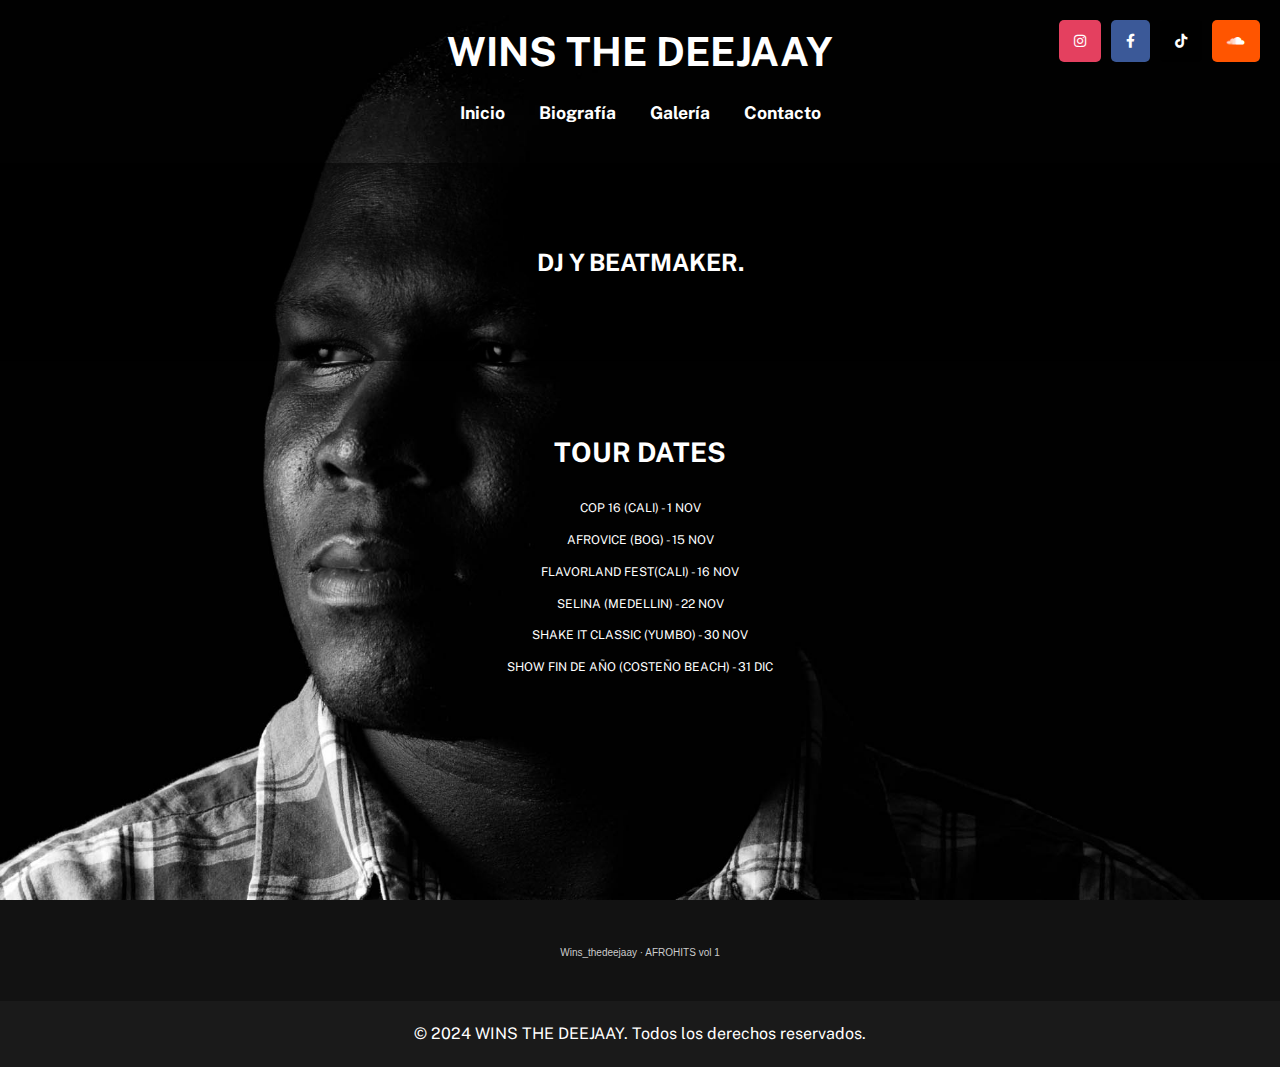
==== index.html @ ece88b49 "Update index.html" ====
<!DOCTYPE html>
<html lang="es">
<head>
    <meta charset="UTF-8">
    <meta name="viewport" content="width=device-width, initial-scale=1.0">
    <title>WINS THE DEEJAAY</title>
    <link rel="stylesheet" href="style.css">
    <!-- Font Awesome para usar iconos -->
    <link rel="stylesheet" href="https://cdnjs.cloudflare.com/ajax/libs/font-awesome/6.0.0-beta3/css/all.min.css">
    <link href="https://fonts.googleapis.com/css2?family=Public+Sans&display=swap" rel="stylesheet">
</head>
<body>
   <header>
    <h1>WINS THE DEEJAAY</h1>
    <nav>
        <ul>
            <li><a href="index.html">Inicio</a></li>
            <li><a href="biografia.html">Biografía</a></li>
            <li><a href="galeria.html">Galería</a></li>
            <li><a href="contacto.html">Contacto</a></li>
        </ul>
    </nav>
    
    <!-- Redes sociales: Botones en la parte superior derecha -->
    <div class="social-buttons">
        <a href="https://www.instagram.com" class="social-btn instagram">
            <i class="fab fa-instagram"></i>
        </a>
        <a href="https://www.facebook.com" class="social-btn facebook">
            <i class="fab fa-facebook-f"></i>
        </a>
        <a href="https://www.tiktok.com" class="social-btn tiktok">
            <i class="fab fa-tiktok"></i>
        </a>
        <a href="https://soundcloud.com" class="social-btn soundcloud">
            <i class="fab fa-soundcloud"></i>
        </a>
    </div>
</header>
    
    <main>
        <section class="hero">
            <h2>DJ Y BEATMAKER.</h2>
        </section>
        
        <section class="events">
            <h3>TOUR DATES</h3>
            <ul>
                <li>COP 16 (CALI) - 1 NOV</li>
                <li>AFROVICE (BOG) - 15 NOV</li>
                <li>FLAVORLAND FEST(CALI) - 16 NOV</li>
                <li>SELINA (MEDELLIN) - 22 NOV</li>
                <li>SHAKE IT CLASSIC (YUMBO) - 30 NOV</li>
                <li>SHOW FIN DE AÑO (COSTEÑO BEACH) - 31 DIC</li>
            </ul>
        </section>

        <section class="soundcloud-player">
            <iframe width="100%" height="166" scrolling="no" frameborder="no" allow="autoplay" src="https://w.soundcloud.com/player/?url=https%3A//api.soundcloud.com/tracks/1913953496&color=%23ff5c00&auto_play=false&hide_related=false&show_comments=true&show_user=true&show_reposts=false&show_teaser=true"></iframe>
            <div style="font-size: 10px; color: #cccccc;line-break: anywhere;word-break: normal;overflow: hidden;white-space: nowrap;text-overflow: ellipsis; font-family: Interstate,Lucida Grande,Lucida Sans Unicode,Lucida Sans,Garuda,Verdana,Tahoma,sans-serif;font-weight: 100;">
                <a href="https://soundcloud.com/wins_thedeejaay" title="Wins_thedeejaay" target="_blank" style="color: #cccccc; text-decoration: none;">Wins_thedeejaay</a> · 
                <a href="https://soundcloud.com/wins_thedeejaay/afrohits-vol-1" title="AFROHITS vol 1" target="_blank" style="color: #cccccc; text-decoration: none;">AFROHITS vol 1</a>
            </div>
        </section>
    </main>

    <footer>
        <p>&copy; 2024 WINS THE DEEJAAY. Todos los derechos reservados.</p>
    </footer>
    
    <script src="script.js"></script>
</body>
</html>
---- style.css ----
/* General body styles */
body {
    font-family: 'Public Sans', sans-serif; /* Usamos Public Sans como fuente sans-serif */
    margin: 0;
    padding: 0;
    background-color: #121212;
    color: #ffffff;
    background-image: url("winselectah.jpg");
    background-size: cover;
    background-position: center;
    background-attachment: fixed;
    line-height: 1.6;
}

/* Header styles */
header {
    background-color: linear-gradient(45deg, #FF8C00, #F4B8D7);
    padding: 20px;
    color: white;
    text-align: center;
    position: relative; /* Necesario para colocar los botones en la parte superior derecha */
}

header h1 {
    font-size: 2.5em;
    margin: 0;
}

nav ul {
    list-style: none;
    padding: 0;
    margin-top: 15px;
}

nav ul li {
    display: inline;
    margin: 0 15px;
}

nav a {
    color: #ffffff;
    text-decoration: none;
    font-size: 1.1em;
    font-weight: bold;
}

/* Redes sociales: Botones en la parte superior derecha */
.social-buttons {
    position: absolute;
    top: 20px; /* Ajusta la distancia desde la parte superior */
    right: 20px; /* Ajusta la distancia desde el borde derecho */
    display: flex;
    gap: 10px; /* Espacio entre los botones */
}

/* Estilo básico para los botones de redes sociales */
.social-btn {
    display: inline-block;
    padding: 10px 15px;
    color: white;
    text-decoration: none;
    border-radius: 5px;
    font-size: 14px;
    text-align: center;
    transition: background-color 0.3s ease;
}

/* Estilos específicos para cada red social */
.instagram {
    background-color: #E4405F;
}

.facebook {
    background-color: #3b5998;
}

.tiktok {
    background-color: #000000;
}

.soundcloud {
    background-color: #FF5500;
}

/* Efecto hover para los botones */
.social-btn:hover {
    opacity: 0.8;
}

/* Hero section styling */
.hero {
    padding: 60px 60px;
    text-align: center;
    background-color: rgba(0, 0, 0, 0.5);
}

/* Events section styling */
.events {
    padding: 40px 20px;
    font-family: 'Public Sans', sans-serif; /* Aplicamos la fuente aquí también */
    font-size: 13.5px; /* Reducimos el tamaño un 25% (de 18px a 13.5px) */
    line-height: 1.8;
    background-color: linear-gradient(45deg, #FF8C00, #F4B8D7);
    color: #ffffff;
    text-align: center;
}

.events h3 {
    font-size: 2em;
    margin-bottom: 20px;
}

.events ul {
    list-style: none;
    padding: 0;
}

.events ul li {
    font-size: 0.9em; /* Reducimos el tamaño un 25% (de 1.2em a 0.9em) */
    margin: 10px 0;
}

/* SoundCloud player section */
.soundcloud-player {
    padding: 20px;
    text-align: center;
    background-color: linear-gradient(45deg, #FF8C00, #F4B8D7);
    margin: 20px 0;
    border-radius: 8px;
}

.soundcloud-player iframe {
    border-radius: 8px;
    width: 100%;
    max-width: 800px;
    height: 166px;
}

/* Contact form styles */
#contacto {
    padding: 40px 20px;
    background-color: rgba(0, 0, 0, 0.7);
    color: #ffffff;
    text-align: center;
}

#contacto h2 {
    font-size: 2.5em;
    margin-bottom: 20px;
}

#contacto p {
    font-size: 1.2em;
    margin-bottom: 30px;
    color: #ccc;
}

/* Modificación del formulario de contacto */
form {
    background-color: #000000; /* Fondo negro */
    padding: 30px;
    border-radius: 8px;
    box-shadow: 0 2px 8px rgba(0, 0, 0, 0.3);
    width: 80%; /* Reducimos el ancho del formulario un 20% */
    margin: 0 auto;
    border: 1.7px solid #FFDD00; /* Reborde amarillo más delgado (15% más fino que 2px) */
}

form label {
    display: block;
    font-size: 1.1em;
    margin-bottom: 10px;
    color: #fff;
}

form input,
form textarea {
    width: 100%;
    padding: 12px;
    margin: 10px 0 20px 0;
    border: 1px solid #444;
    border-radius: 6px;
    background-color: #ffffff; /* Fondo blanco para el área de texto */
    color: #222; /* Color del texto en los campos de entrada */
    font-size: 1em;
}

form input[type="text"],
form input[type="email"],
form textarea {
    background-color: #ffffff;
}

/* Botón de enviar púrpura con efecto hover */
form button {
    background-color: #552582; /* Púrpura como los Lakers */
    color: white;
    padding: 12px 25px;
    font-size: 1.2em;
    border: none;
    border-radius: 6px;
    cursor: pointer;
    width: 100%;
    margin-top: 10px;
    transition: background-color 0.3s ease;
}

/* Efecto hover para el botón de enviar */
form button:hover {
    background-color: #3e1e6a; /* Púrpura más oscuro */
}

/* Footer styles */
footer {
    background-color: #1a1a1a;
    color: white;
    padding: 20px 0;
    text-align: center;
}

footer p {
    font-size: 1em;
    margin: 0;
}

/* Gallery section */
.galeria-grid {
    display: grid;
    grid-template-columns: repeat(auto-fill, minmax(250px, 1fr)); /* Responsive grid */
    gap: 15px; /* Espacio entre imágenes */
    padding: 20px;
}

.galeria-grid .foto img {
    width: auto; /* Deja que las imágenes se muestren en su tamaño original */
    height: auto;
    max-width: 100%; /* Limita el ancho al 100% del contenedor */
    border-radius: 10px;
    box-shadow: 0 4px 6px rgba(0, 0, 0, 0.1);
}

/* Mobile responsiveness */
@media (max-width: 768px) {
    header h1 {
        font-size: 2em;
    }

    nav ul {
        text-align: center;
        padding: 0;
    }

    nav ul li {
        display: block;
        margin: 10px 0;
    }

    .hero {
        padding: 30px 20px;
    }

    .events {
        padding: 30px 15px;
    }

    form {
        width: 80%; /* Ajustamos para que el formulario sea más pequeño en dispositivos móviles */
    }

    form button {
        width: 100%;
    }

    .galeria-grid {
        grid-template-columns: 1fr 1fr;
    }
}
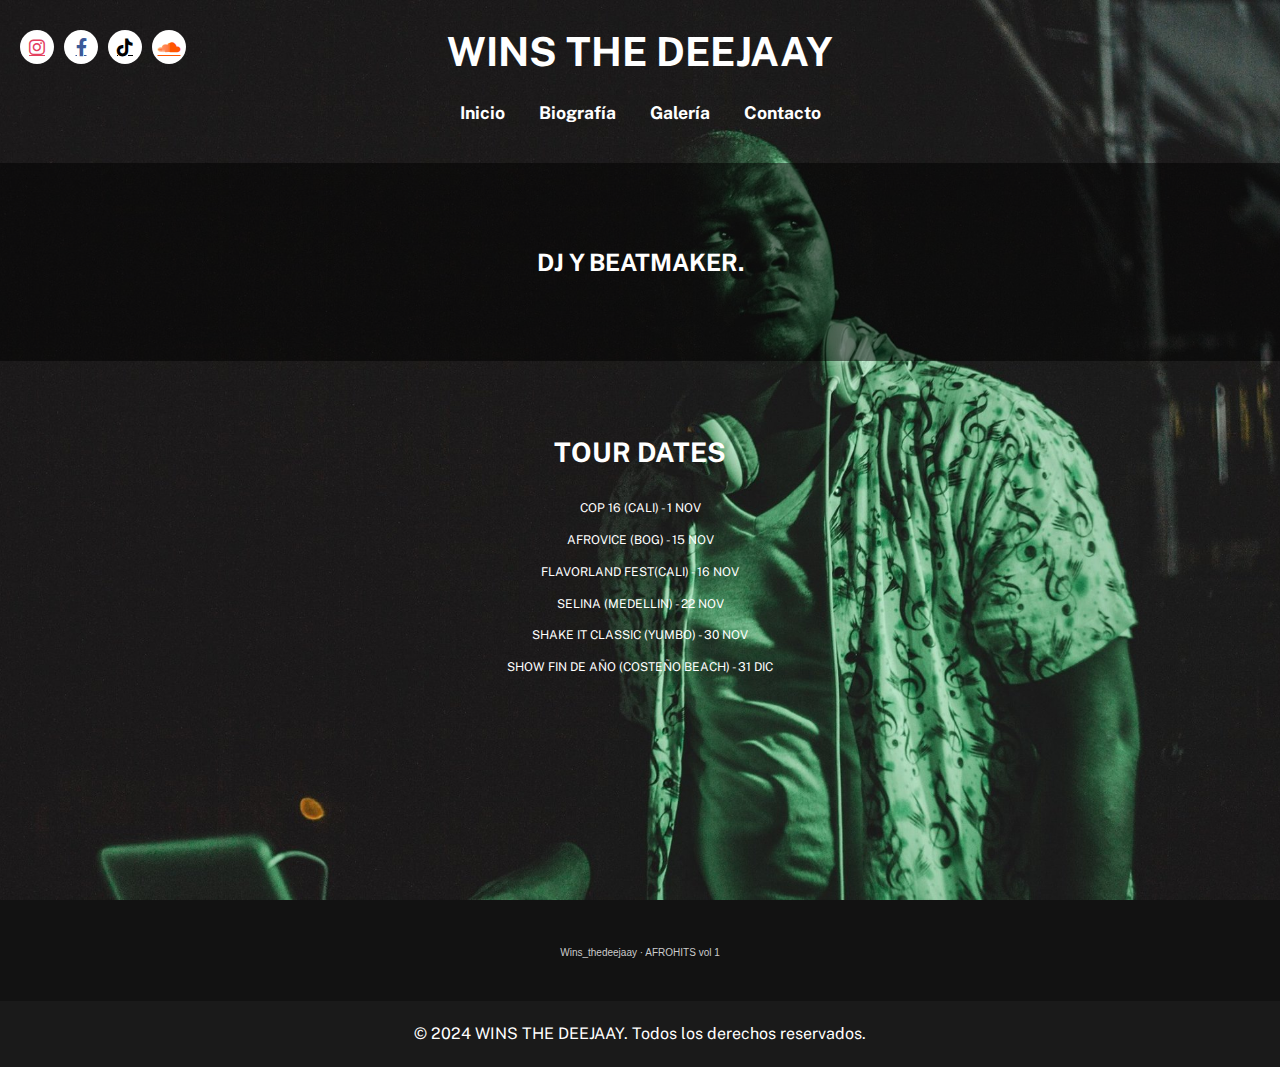
==== commit 153b6052: "Update index.html" ====
--- a/index.html
+++ b/index.html
@@ -23,16 +23,16 @@
     
     <!-- Redes sociales: Botones en la parte superior derecha -->
     <div class="social-buttons">
-        <a href="https://www.instagram.com" class="social-btn instagram">
+        <a href="https://www.instagram.com/wins_thedeejaay/" class="social-btn instagram">
             <i class="fab fa-instagram"></i>
         </a>
-        <a href="https://www.facebook.com" class="social-btn facebook">
+        <a href="https://www.facebook.com/Winsthedeejaay/" class="social-btn facebook">
             <i class="fab fa-facebook-f"></i>
         </a>
-        <a href="https://www.tiktok.com" class="social-btn tiktok">
+        <a href="https://www.tiktok.com/@winsthedeejaay?_t=8rEJoxF2B2G&_r=1" class="social-btn tiktok">
             <i class="fab fa-tiktok"></i>
         </a>
-        <a href="https://soundcloud.com" class="social-btn soundcloud">
+        <a href="https://soundcloud.com/wins_thedeejaay" class="social-btn soundcloud">
             <i class="fab fa-soundcloud"></i>
         </a>
     </div>
--- a/style.css
+++ b/style.css
@@ -1,11 +1,11 @@
 /* General body styles */
 body {
-    font-family: 'Public Sans', sans-serif; /* Usamos Public Sans como fuente sans-serif */
+    font-family: 'Public Sans', sans-serif;
     margin: 0;
     padding: 0;
     background-color: #121212;
     color: #ffffff;
-    background-image: url("winselectah.jpg");
+    background-image: url("sultana2016.jpg");
     background-size: cover;
     background-position: center;
     background-attachment: fixed;
@@ -18,7 +18,7 @@
     padding: 20px;
     color: white;
     text-align: center;
-    position: relative; /* Necesario para colocar los botones en la parte superior derecha */
+    position: relative; /* Necesario para colocar los botones en la parte superior */
 }
 
 header h1 {
@@ -44,47 +44,78 @@
     font-weight: bold;
 }
 
-/* Redes sociales: Botones en la parte superior derecha */
+/* Redes sociales: Botones en la parte superior izquierda */
 .social-buttons {
-    position: absolute;
-    top: 20px; /* Ajusta la distancia desde la parte superior */
-    right: 20px; /* Ajusta la distancia desde el borde derecho */
+    position: absolute; /* Hace que los botones estén sobre el header */
+    top: 30px; /* Distancia desde la parte superior */
+    left: 20px; /* Distancia desde el borde izquierdo */
     display: flex;
     gap: 10px; /* Espacio entre los botones */
+    z-index: 10; /* Asegura que los botones queden por encima de otros elementos */
 }
 
 /* Estilo básico para los botones de redes sociales */
 .social-btn {
-    display: inline-block;
-    padding: 10px 15px;
-    color: white;
-    text-decoration: none;
-    border-radius: 5px;
-    font-size: 14px;
-    text-align: center;
-    transition: background-color 0.3s ease;
-}
-
-/* Estilos específicos para cada red social */
+    display: inline-flex; /* Alinea los iconos de las redes sociales */
+    justify-content: center;
+    align-items: center;
+    width: 30px; /* Ajusta el tamaño de los iconos */
+    height: 30px;
+    border-radius: 50%; /* Hace que los iconos sean circulares */
+    background-color: #ffffff;
+    border: 2px solid transparent;
+    transition: background-color 0.3s ease, border 0.3s ease;
+}
+.social-btn a {
+  /* Existing styles */
+  ...
+  target: _blank; /* Open links in new tabs */
+}
+
+/* Iconos dentro de los botones */
+.social-btn i {
+    font-size: 18px;
+    color: inherit;
+}
+
+/* Colores de cada red social */
 .instagram {
-    background-color: #E4405F;
+    color: #E4405F;
 }
 
 .facebook {
-    background-color: #3b5998;
+    color: #3b5998;
 }
 
 .tiktok {
-    background-color: #000000;
+    color: #000000;
 }
 
 .soundcloud {
-    background-color: #FF5500;
+    color: #FF5500;
 }
 
 /* Efecto hover para los botones */
 .social-btn:hover {
     opacity: 0.8;
+    border: 2px solid #fff;
+}
+
+/* Efecto hover con cambio de color de borde */
+.social-btn:hover.instagram {
+    border-color: #C13584;
+}
+
+.social-btn:hover.facebook {
+    border-color: #3b5998;
+}
+
+.social-btn:hover.tiktok {
+    border-color: #39b54a;
+}
+
+.social-btn:hover.soundcloud {
+    border-color: #ff2a00;
 }
 
 /* Hero section styling */
@@ -97,7 +128,7 @@
 /* Events section styling */
 .events {
     padding: 40px 20px;
-    font-family: 'Public Sans', sans-serif; /* Aplicamos la fuente aquí también */
+    font-family: 'Public Sans', sans-serif;
     font-size: 13.5px; /* Reducimos el tamaño un 25% (de 18px a 13.5px) */
     line-height: 1.8;
     background-color: linear-gradient(45deg, #FF8C00, #F4B8D7);
@@ -161,7 +192,7 @@
     padding: 30px;
     border-radius: 8px;
     box-shadow: 0 2px 8px rgba(0, 0, 0, 0.3);
-    width: 80%; /* Reducimos el ancho del formulario un 20% */
+    width: 50%; /* Reducimos el ancho del formulario un 20% */
     margin: 0 auto;
     border: 1.7px solid #FFDD00; /* Reborde amarillo más delgado (15% más fino que 2px) */
 }
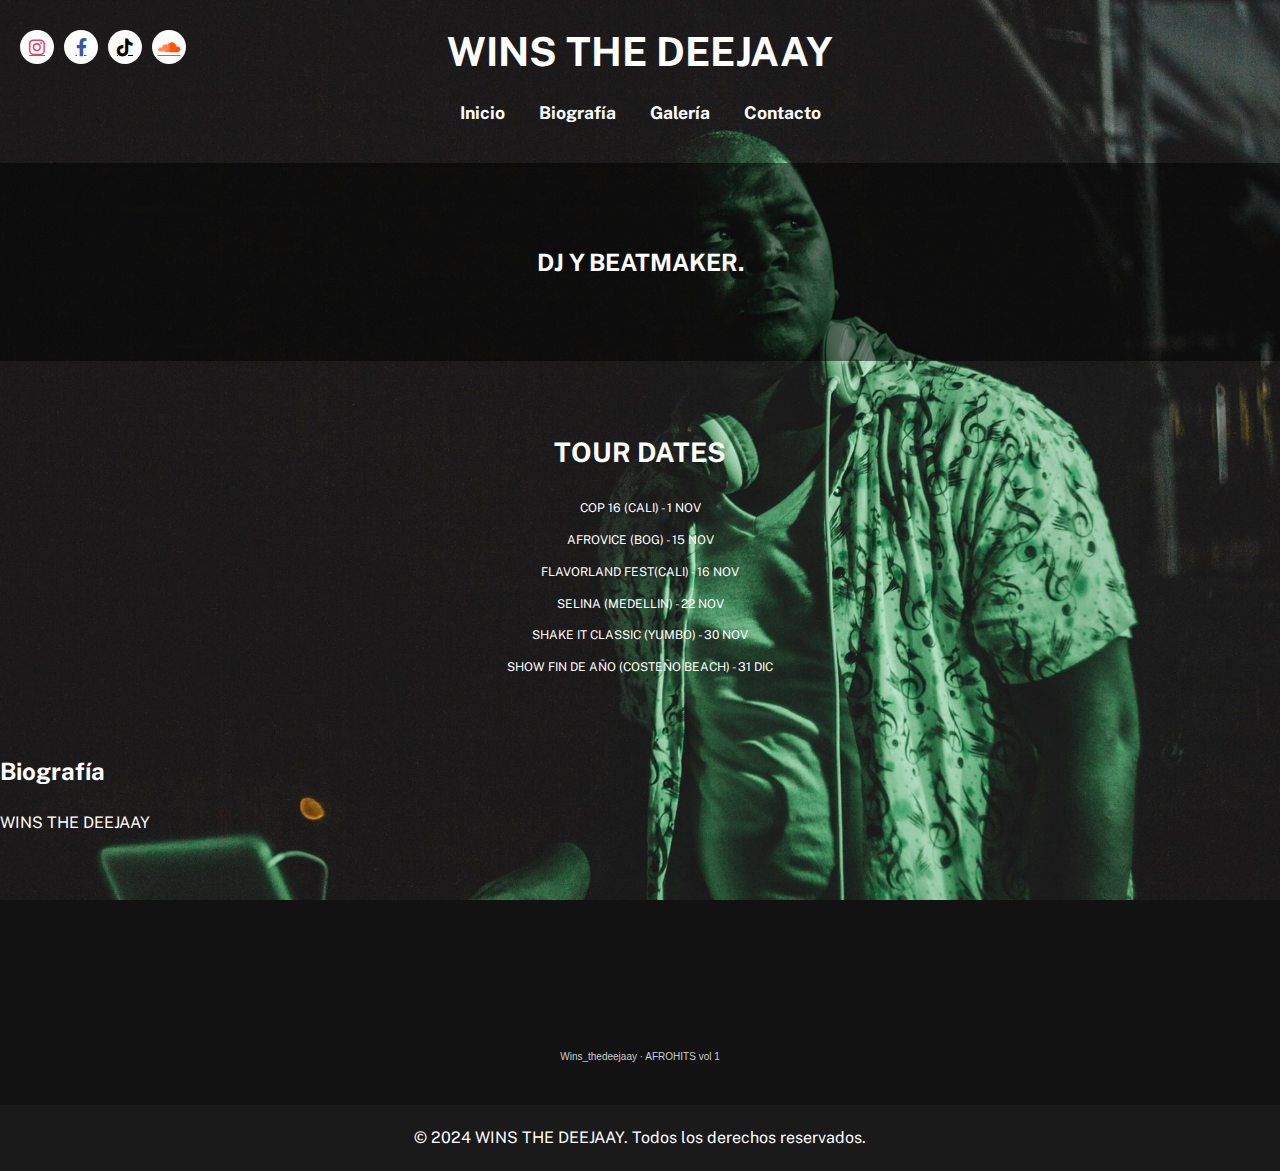
==== commit 662a8ecb: "Update index.html" ====
--- a/index.html
+++ b/index.html
@@ -23,16 +23,16 @@
     
     <!-- Redes sociales: Botones en la parte superior derecha -->
     <div class="social-buttons">
-        <a href="https://www.instagram.com/wins_thedeejaay/" class="social-btn instagram">
+        <a href="https://www.instagram.com/wins_thedeejaay/" class="social-btn instagram" target="_blank">
             <i class="fab fa-instagram"></i>
         </a>
-        <a href="https://www.facebook.com/Winsthedeejaay/" class="social-btn facebook">
+        <a href="https://www.facebook.com/Winsthedeejaay/" class="social-btn facebook" target="_blank">
             <i class="fab fa-facebook-f"></i>
         </a>
-        <a href="https://www.tiktok.com/@winsthedeejaay?_t=8rEJoxF2B2G&_r=1" class="social-btn tiktok">
+        <a href="https://www.tiktok.com/@winsthedeejaay?_t=8rEJoxF2B2G&_r=1" class="social-btn tiktok" target="_blank">
             <i class="fab fa-tiktok"></i>
         </a>
-        <a href="https://soundcloud.com/wins_thedeejaay" class="social-btn soundcloud">
+        <a href="https://soundcloud.com/wins_thedeejaay" class="social-btn soundcloud" target="_blank">
             <i class="fab fa-soundcloud"></i>
         </a>
     </div>
@@ -54,6 +54,10 @@
                 <li>SHOW FIN DE AÑO (COSTEÑO BEACH) - 31 DIC</li>
             </ul>
         </section>
+         <section class="biografia">
+            <h2>Biografía</h2>
+            <p>WINS THE DEEJAAY</p>
+        </section>
 
         <section class="soundcloud-player">
             <iframe width="100%" height="166" scrolling="no" frameborder="no" allow="autoplay" src="https://w.soundcloud.com/player/?url=https%3A//api.soundcloud.com/tracks/1913953496&color=%23ff5c00&auto_play=false&hide_related=false&show_comments=true&show_user=true&show_reposts=false&show_teaser=true"></iframe>
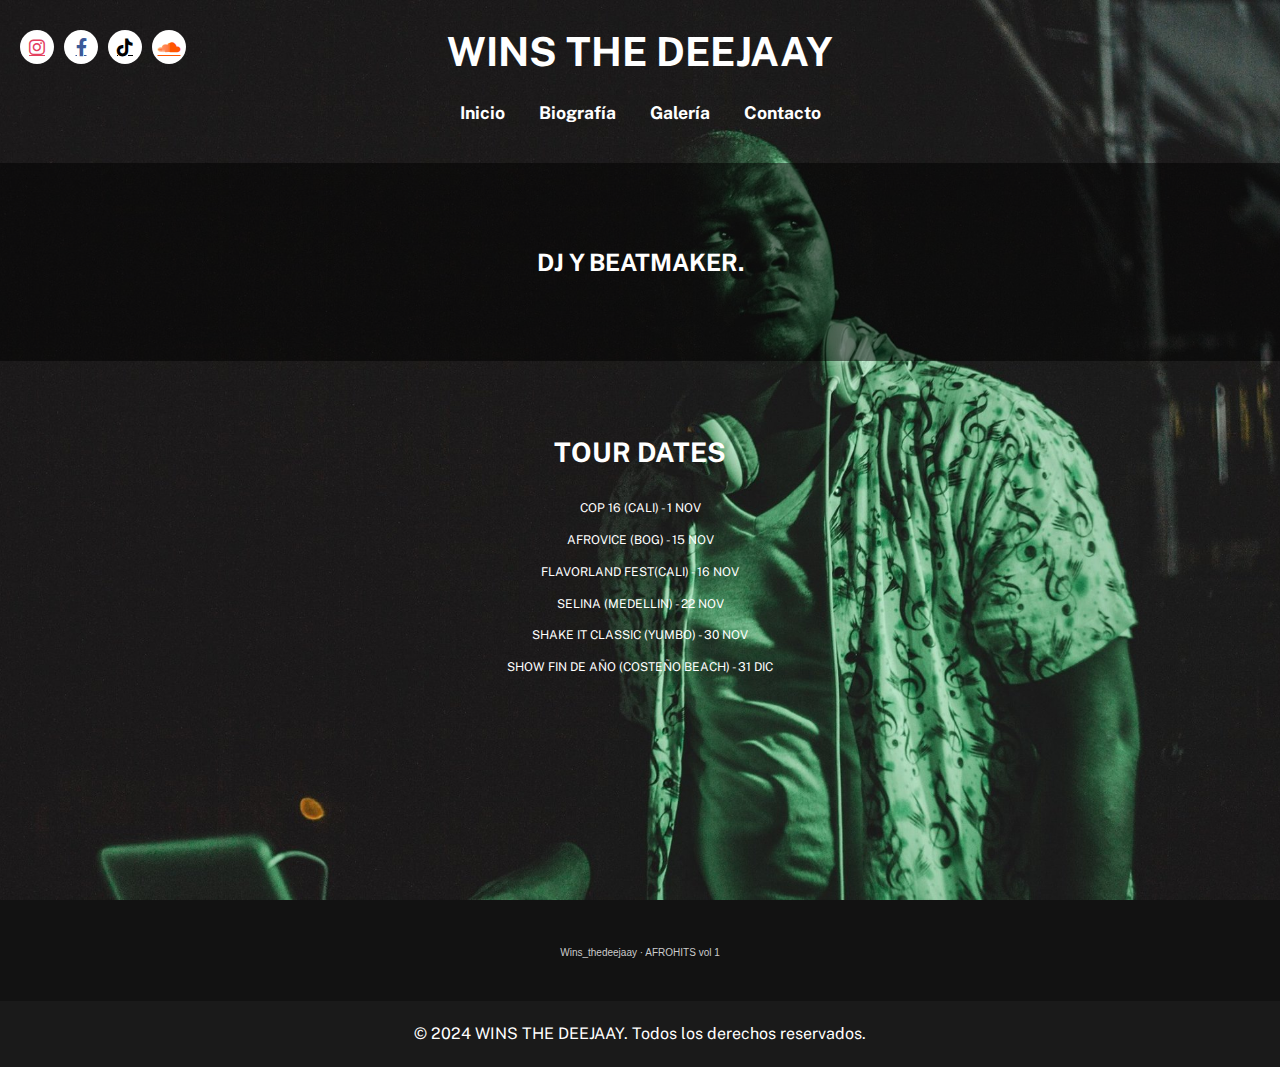
==== commit 34fd23cd: "Update index.html" ====
--- a/index.html
+++ b/index.html
@@ -54,11 +54,7 @@
                 <li>SHOW FIN DE AÑO (COSTEÑO BEACH) - 31 DIC</li>
             </ul>
         </section>
-         <section class="biografia">
-            <h2>Biografía</h2>
-            <p>WINS THE DEEJAAY</p>
-        </section>
-
+         
         <section class="soundcloud-player">
             <iframe width="100%" height="166" scrolling="no" frameborder="no" allow="autoplay" src="https://w.soundcloud.com/player/?url=https%3A//api.soundcloud.com/tracks/1913953496&color=%23ff5c00&auto_play=false&hide_related=false&show_comments=true&show_user=true&show_reposts=false&show_teaser=true"></iframe>
             <div style="font-size: 10px; color: #cccccc;line-break: anywhere;word-break: normal;overflow: hidden;white-space: nowrap;text-overflow: ellipsis; font-family: Interstate,Lucida Grande,Lucida Sans Unicode,Lucida Sans,Garuda,Verdana,Tahoma,sans-serif;font-weight: 100;">
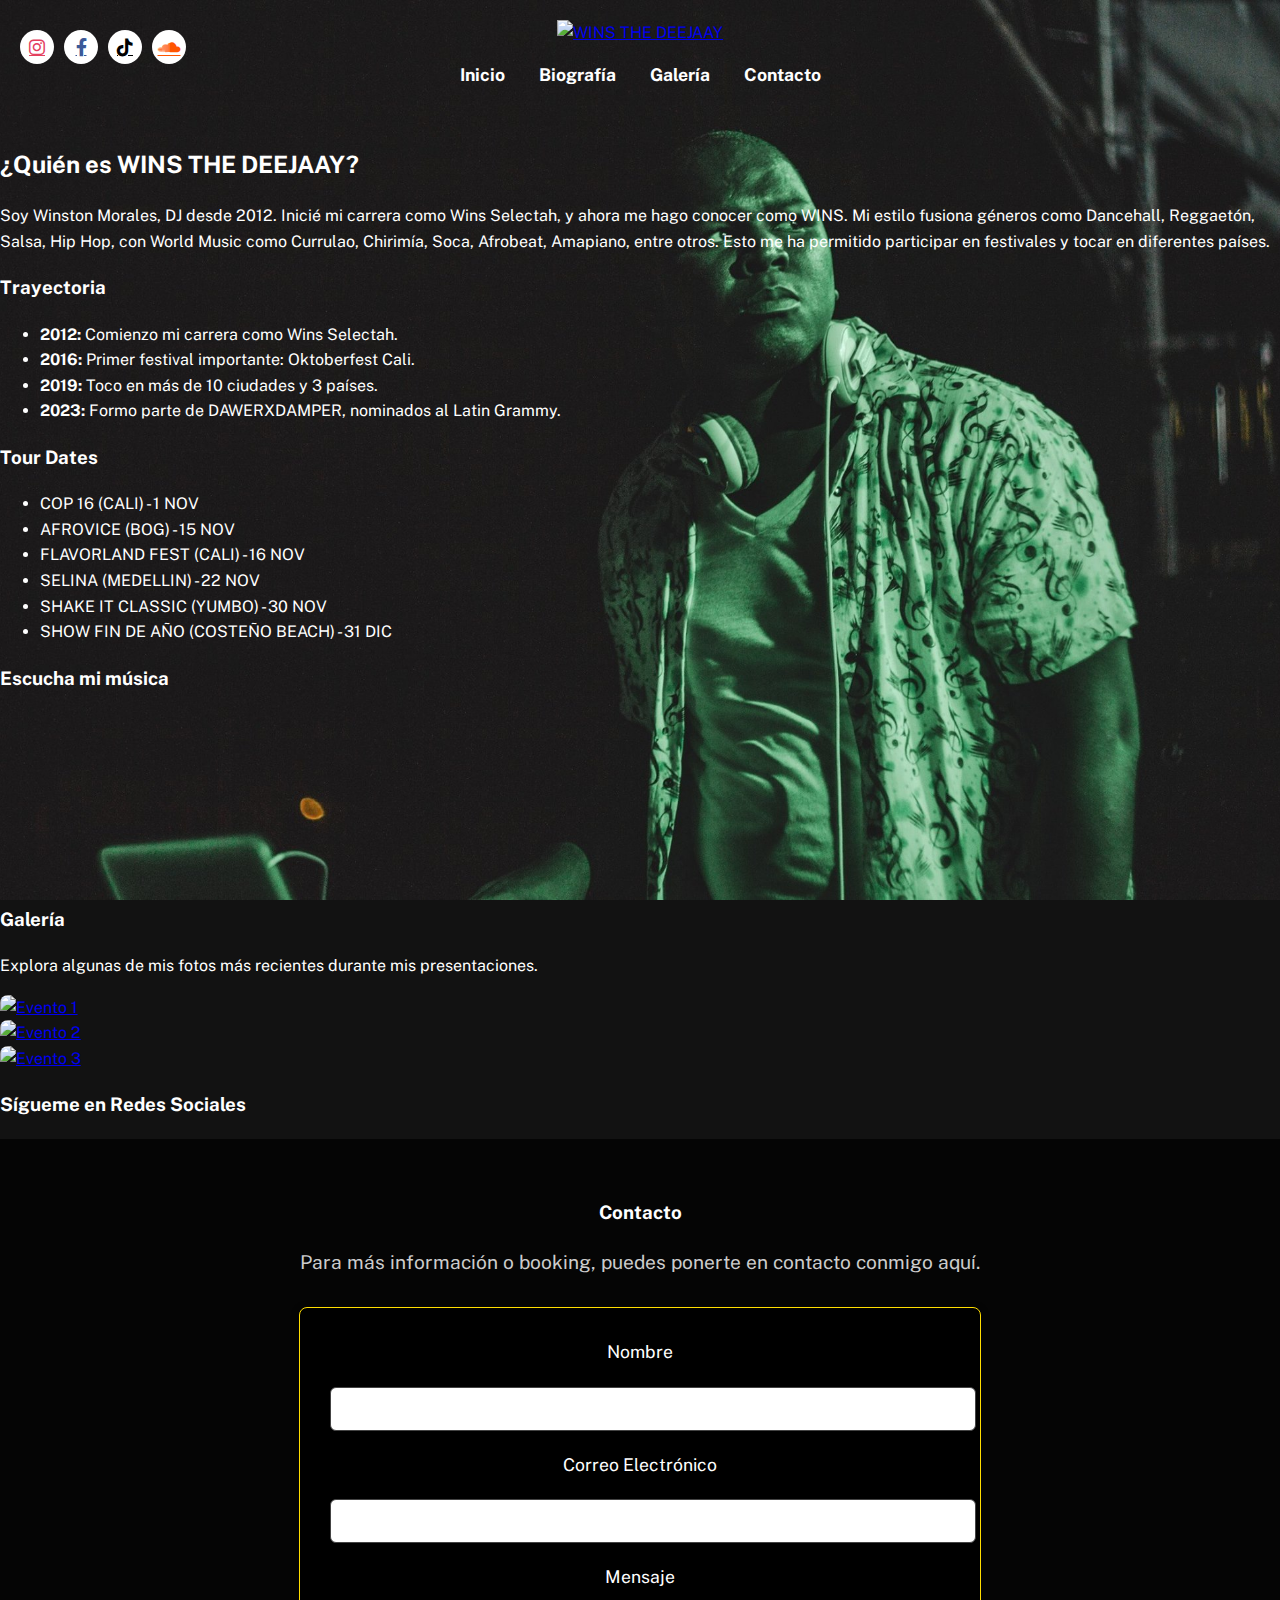
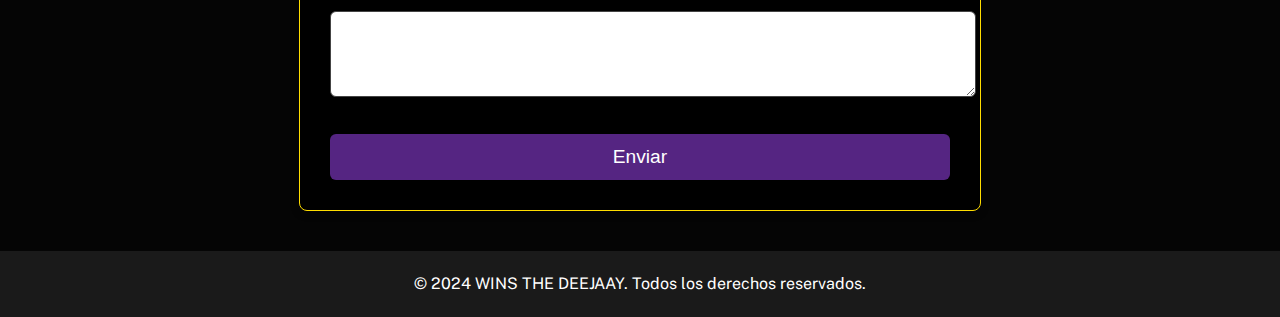
==== commit ae15bac9: "Update index.html" ====
--- a/index.html
+++ b/index.html
@@ -5,69 +5,130 @@
     <meta name="viewport" content="width=device-width, initial-scale=1.0">
     <title>WINS THE DEEJAAY</title>
     <link rel="stylesheet" href="style.css">
-    <!-- Font Awesome para usar iconos -->
+    <link href="https://fonts.googleapis.com/css2?family=Public+Sans&display=swap" rel="stylesheet">
+    <!-- Font Awesome para los iconos de redes sociales -->
     <link rel="stylesheet" href="https://cdnjs.cloudflare.com/ajax/libs/font-awesome/6.0.0-beta3/css/all.min.css">
-    <link href="https://fonts.googleapis.com/css2?family=Public+Sans&display=swap" rel="stylesheet">
 </head>
 <body>
    <header>
-    <h1>WINS THE DEEJAAY</h1>
-    <nav>
-        <ul>
-            <li><a href="index.html">Inicio</a></li>
-            <li><a href="biografia.html">Biografía</a></li>
-            <li><a href="galeria.html">Galería</a></li>
-            <li><a href="contacto.html">Contacto</a></li>
-        </ul>
-    </nav>
-    
-    <!-- Redes sociales: Botones en la parte superior derecha -->
-    <div class="social-buttons">
-        <a href="https://www.instagram.com/wins_thedeejaay/" class="social-btn instagram" target="_blank">
-            <i class="fab fa-instagram"></i>
-        </a>
-        <a href="https://www.facebook.com/Winsthedeejaay/" class="social-btn facebook" target="_blank">
-            <i class="fab fa-facebook-f"></i>
-        </a>
-        <a href="https://www.tiktok.com/@winsthedeejaay?_t=8rEJoxF2B2G&_r=1" class="social-btn tiktok" target="_blank">
-            <i class="fab fa-tiktok"></i>
-        </a>
-        <a href="https://soundcloud.com/wins_thedeejaay" class="social-btn soundcloud" target="_blank">
-            <i class="fab fa-soundcloud"></i>
-        </a>
-    </div>
-</header>
-    
-    <main>
-        <section class="hero">
-            <h2>DJ Y BEATMAKER.</h2>
-        </section>
-        
-        <section class="events">
-            <h3>TOUR DATES</h3>
-            <ul>
-                <li>COP 16 (CALI) - 1 NOV</li>
-                <li>AFROVICE (BOG) - 15 NOV</li>
-                <li>FLAVORLAND FEST(CALI) - 16 NOV</li>
-                <li>SELINA (MEDELLIN) - 22 NOV</li>
-                <li>SHAKE IT CLASSIC (YUMBO) - 30 NOV</li>
-                <li>SHOW FIN DE AÑO (COSTEÑO BEACH) - 31 DIC</li>
-            </ul>
-        </section>
-         
-        <section class="soundcloud-player">
-            <iframe width="100%" height="166" scrolling="no" frameborder="no" allow="autoplay" src="https://w.soundcloud.com/player/?url=https%3A//api.soundcloud.com/tracks/1913953496&color=%23ff5c00&auto_play=false&hide_related=false&show_comments=true&show_user=true&show_reposts=false&show_teaser=true"></iframe>
-            <div style="font-size: 10px; color: #cccccc;line-break: anywhere;word-break: normal;overflow: hidden;white-space: nowrap;text-overflow: ellipsis; font-family: Interstate,Lucida Grande,Lucida Sans Unicode,Lucida Sans,Garuda,Verdana,Tahoma,sans-serif;font-weight: 100;">
-                <a href="https://soundcloud.com/wins_thedeejaay" title="Wins_thedeejaay" target="_blank" style="color: #cccccc; text-decoration: none;">Wins_thedeejaay</a> · 
-                <a href="https://soundcloud.com/wins_thedeejaay/afrohits-vol-1" title="AFROHITS vol 1" target="_blank" style="color: #cccccc; text-decoration: none;">AFROHITS vol 1</a>
-            </div>
-        </section>
-    </main>
+      <!-- Logo de inicio (redirige a la página principal) -->
+      <a href="index.html" class="logo-link">
+          <img src="logo.png" alt="WINS THE DEEJAAY" class="logo">
+      </a>
+      
+      <!-- Menú de navegación -->
+      <nav>
+          <ul>
+              <li><a href="index.html">Inicio</a></li>
+              <li><a href="biografia.html">Biografía</a></li>
+              <li><a href="galeria.html">Galería</a></li>
+              <li><a href="contacto.html">Contacto</a></li>
+          </ul>
+      </nav>
+   </header>
+   
+   <main>
+      <!-- Sección 1: About Wins + Bio -->
+      <section id="about">
+          <h2>¿Quién es WINS THE DEEJAAY?</h2>
+          <p>Soy Winston Morales, DJ desde 2012. Inicié mi carrera como Wins Selectah, y ahora me hago conocer como WINS. Mi estilo fusiona géneros como Dancehall, Reggaetón, Salsa, Hip Hop, con World Music como Currulao, Chirimía, Soca, Afrobeat, Amapiano, entre otros. Esto me ha permitido participar en festivales y tocar en diferentes países.</p>
+      </section>
 
-    <footer>
-        <p>&copy; 2024 WINS THE DEEJAAY. Todos los derechos reservados.</p>
-    </footer>
-    
-    <script src="script.js"></script>
+      <!-- Sección 2: Trayectoria TimeLine -->
+      <section id="trayectoria">
+          <h3>Trayectoria</h3>
+          <ul>
+              <li><strong>2012:</strong> Comienzo mi carrera como Wins Selectah.</li>
+              <li><strong>2016:</strong> Primer festival importante: Oktoberfest Cali.</li>
+              <li><strong>2019:</strong> Toco en más de 10 ciudades y 3 países.</li>
+              <li><strong>2023:</strong> Formo parte de DAWERXDAMPER, nominados al Latin Grammy.</li>
+          </ul>
+      </section>
+
+      <!-- Sección 3: Tour Dates -->
+      <section id="tour">
+          <h3>Tour Dates</h3>
+          <ul>
+              <li>COP 16 (CALI) - 1 NOV</li>
+              <li>AFROVICE (BOG) - 15 NOV</li>
+              <li>FLAVORLAND FEST (CALI) - 16 NOV</li>
+              <li>SELINA (MEDELLIN) - 22 NOV</li>
+              <li>SHAKE IT CLASSIC (YUMBO) - 30 NOV</li>
+              <li>SHOW FIN DE AÑO (COSTEÑO BEACH) - 31 DIC</li>
+          </ul>
+      </section>
+
+      <!-- Sección 4: SoundCloud -->
+      <section id="soundcloud">
+          <h3>Escucha mi música</h3>
+          <iframe width="100%" height="166" scrolling="no" frameborder="no" allow="autoplay" src="https://w.soundcloud.com/player/?url=https%3A//api.soundcloud.com/tracks/1913953496&color=%23ff5c00&auto_play=false&hide_related=false&show_comments=true&show_user=true&show_reposts=false&show_teaser=true"></iframe>
+      </section>
+
+      <!-- Sección 5: Galería -->
+      <section id="galeria">
+          <h3>Galería</h3>
+          <p>Explora algunas de mis fotos más recientes durante mis presentaciones.</p>
+          <div class="galeria-grid">
+              <div class="foto">
+                  <a href="images/foto1.jpg" target="_blank">
+                      <img src="images/foto1.jpg" alt="Evento 1">
+                  </a>
+              </div>
+              <div class="foto">
+                  <a href="images/foto2.jpg" target="_blank">
+                      <img src="images/foto2.jpg" alt="Evento 2">
+                  </a>
+              </div>
+              <div class="foto">
+                  <a href="images/foto3.jpg" target="_blank">
+                      <img src="images/foto3.jpg" alt="Evento 3">
+                  </a>
+              </div>
+          </div>
+      </section>
+
+      <!-- Sección 6: Redes Sociales -->
+      <section id="social-media">
+          <h3>Sígueme en Redes Sociales</h3>
+          <div class="social-buttons">
+              <a href="https://www.instagram.com/wins_thedeejaay/" class="social-btn instagram" target="_blank">
+                  <i class="fab fa-instagram"></i>
+              </a>
+              <a href="https://www.facebook.com/Winsthedeejaay/" class="social-btn facebook" target="_blank">
+                  <i class="fab fa-facebook-f"></i>
+              </a>
+              <a href="https://www.tiktok.com/@winsthedeejaay" class="social-btn tiktok" target="_blank">
+                  <i class="fab fa-tiktok"></i>
+              </a>
+              <a href="https://soundcloud.com/wins_thedeejaay" class="social-btn soundcloud" target="_blank">
+                  <i class="fab fa-soundcloud"></i>
+              </a>
+          </div>
+      </section>
+
+      <!-- Sección 7: Contacto -->
+      <section id="contacto">
+          <h3>Contacto</h3>
+          <p>Para más información o booking, puedes ponerte en contacto conmigo aquí.</p>
+          <form action="submit_form.php" method="post">
+              <label for="name">Nombre</label>
+              <input type="text" id="name" name="name" required>
+              
+              <label for="email">Correo Electrónico</label>
+              <input type="email" id="email" name="email" required>
+              
+              <label for="message">Mensaje</label>
+              <textarea id="message" name="message" rows="4" required></textarea>
+              
+              <button type="submit">Enviar</button>
+          </form>
+      </section>
+   </main>
+
+   <footer>
+      <p>&copy; 2024 WINS THE DEEJAAY. Todos los derechos reservados.</p>
+   </footer>
+
+   <script src="script.js"></script>
 </body>
 </html>
--- a/style.css
+++ b/style.css
@@ -67,9 +67,7 @@
     transition: background-color 0.3s ease, border 0.3s ease;
 }
 .social-btn a {
-  /* Existing styles */
-  ...
-  target: _blank; /* Open links in new tabs */
+    target: _blank; /* Abrir enlaces en nuevas pestañas */
 }
 
 /* Iconos dentro de los botones */
@@ -254,20 +252,78 @@
     margin: 0;
 }
 
-/* Gallery section */
+.galeria-grid {
+   /* Estilos generales para la galería */
+body {
+    font-family: 'Lora', serif;
+}
+
+header {
+    background: #333;
+    color: #fff;
+    padding: 10px 0;
+    text-align: center;
+}
+
+nav ul {
+    list-style-type: none;
+    padding: 0;
+}
+
+nav ul li {
+    display: inline;
+    margin: 0 15px;
+}
+
+nav ul li a {
+    color: #fff;
+    text-decoration: none;
+}
+
+main {
+    padding: 20px;
+    text-align: center;
+}
+
 .galeria-grid {
     display: grid;
-    grid-template-columns: repeat(auto-fill, minmax(250px, 1fr)); /* Responsive grid */
-    gap: 15px; /* Espacio entre imágenes */
-    padding: 20px;
-}
-
-.galeria-grid .foto img {
-    width: auto; /* Deja que las imágenes se muestren en su tamaño original */
+    grid-template-columns: repeat(3, 1fr);
+    gap: 20px;
+    margin-top: 20px;
+}
+
+.foto img {
+    width: 100%;
     height: auto;
-    max-width: 100%; /* Limita el ancho al 100% del contenedor */
-    border-radius: 10px;
-    box-shadow: 0 4px 6px rgba(0, 0, 0, 0.1);
+    cursor: pointer;
+    border-radius: 8px;
+    transition: transform 0.3s ease-in-out;
+}
+
+.foto img:hover {
+    transform: scale(1.05);
+}
+/* Estilo del popup */
+.popup {
+    display: none;
+    position: fixed;
+    top: 0;
+    left: 0;
+    width: 100%;
+    height: 100%;
+    background-color: rgba(0, 0, 0, 0.8);
+    justify-content: center;
+    align-items: center;
+}
+
+.popup img {
+    max-width: 90%;
+    max-height: 90%;
+    border-radius: 8px;
+}
+
+.popup:target {
+    display: flex;
 }
 
 /* Mobile responsiveness */
@@ -305,4 +361,46 @@
     .galeria-grid {
         grid-template-columns: 1fr 1fr;
     }
-}
+
+    /* Ajuste de los botones de redes sociales para dispositivos móviles */
+    .social-buttons {
+        position: relative;
+        top: 0px; /* Distancia desde la parte superior */
+        left: 80%; /* Centra los botones */
+        transform: translateX(-50%); /* Centra los botones horizontalmente */
+        z-index: 100; /* Los coloca por encima de otros elementos */
+    }
+
+    .social-btn {
+        width: 30px; /* Tamaño de los botones en móviles */
+        height: 40px;
+        font-size: 20px; /* Tamaño de los iconos */
+    }
+}
+/* Estilos para la sección de biografía */
+.biografia {
+    max-width: 800px; /* Limita el ancho de la biografía */
+    margin: 0 auto; /* Centra la sección */
+    padding: 30px; /* Espacio dentro de la sección */
+    background-color: rgba(0, 0, 0, 0.7); /* Fondo oscuro y semitransparente */
+    border-radius: 10px; /* Bordes redondeados */
+    box-shadow: 0 4px 8px rgba(0, 0, 0, 0.2); /* Sombra suave */
+    color: #f4f4f4; /* Color de texto claro */
+    text-align: center; /* Centra el texto */
+    line-height: 1.8; /* Mejor espaciado entre líneas */
+    font-size: 1.1em; /* Un poco más grande para mejor lectura */
+}
+
+.biografia h2 {
+    font-size: 2em; /* Título más grande */
+    margin-bottom: 20px;
+    font-weight: bold;
+    color: #ffffff; /* Color destacado para el título */
+}
+
+.biografia p {
+    font-size: 1.2em; /* Tamaño de fuente más grande para mayor legibilidad */
+    margin-bottom: 20px; /* Espacio debajo del párrafo */
+    text-align: justify; /* Justifica el texto para mayor coherencia visual */
+    color: #cccccc; /* Color de texto más suave */
+}
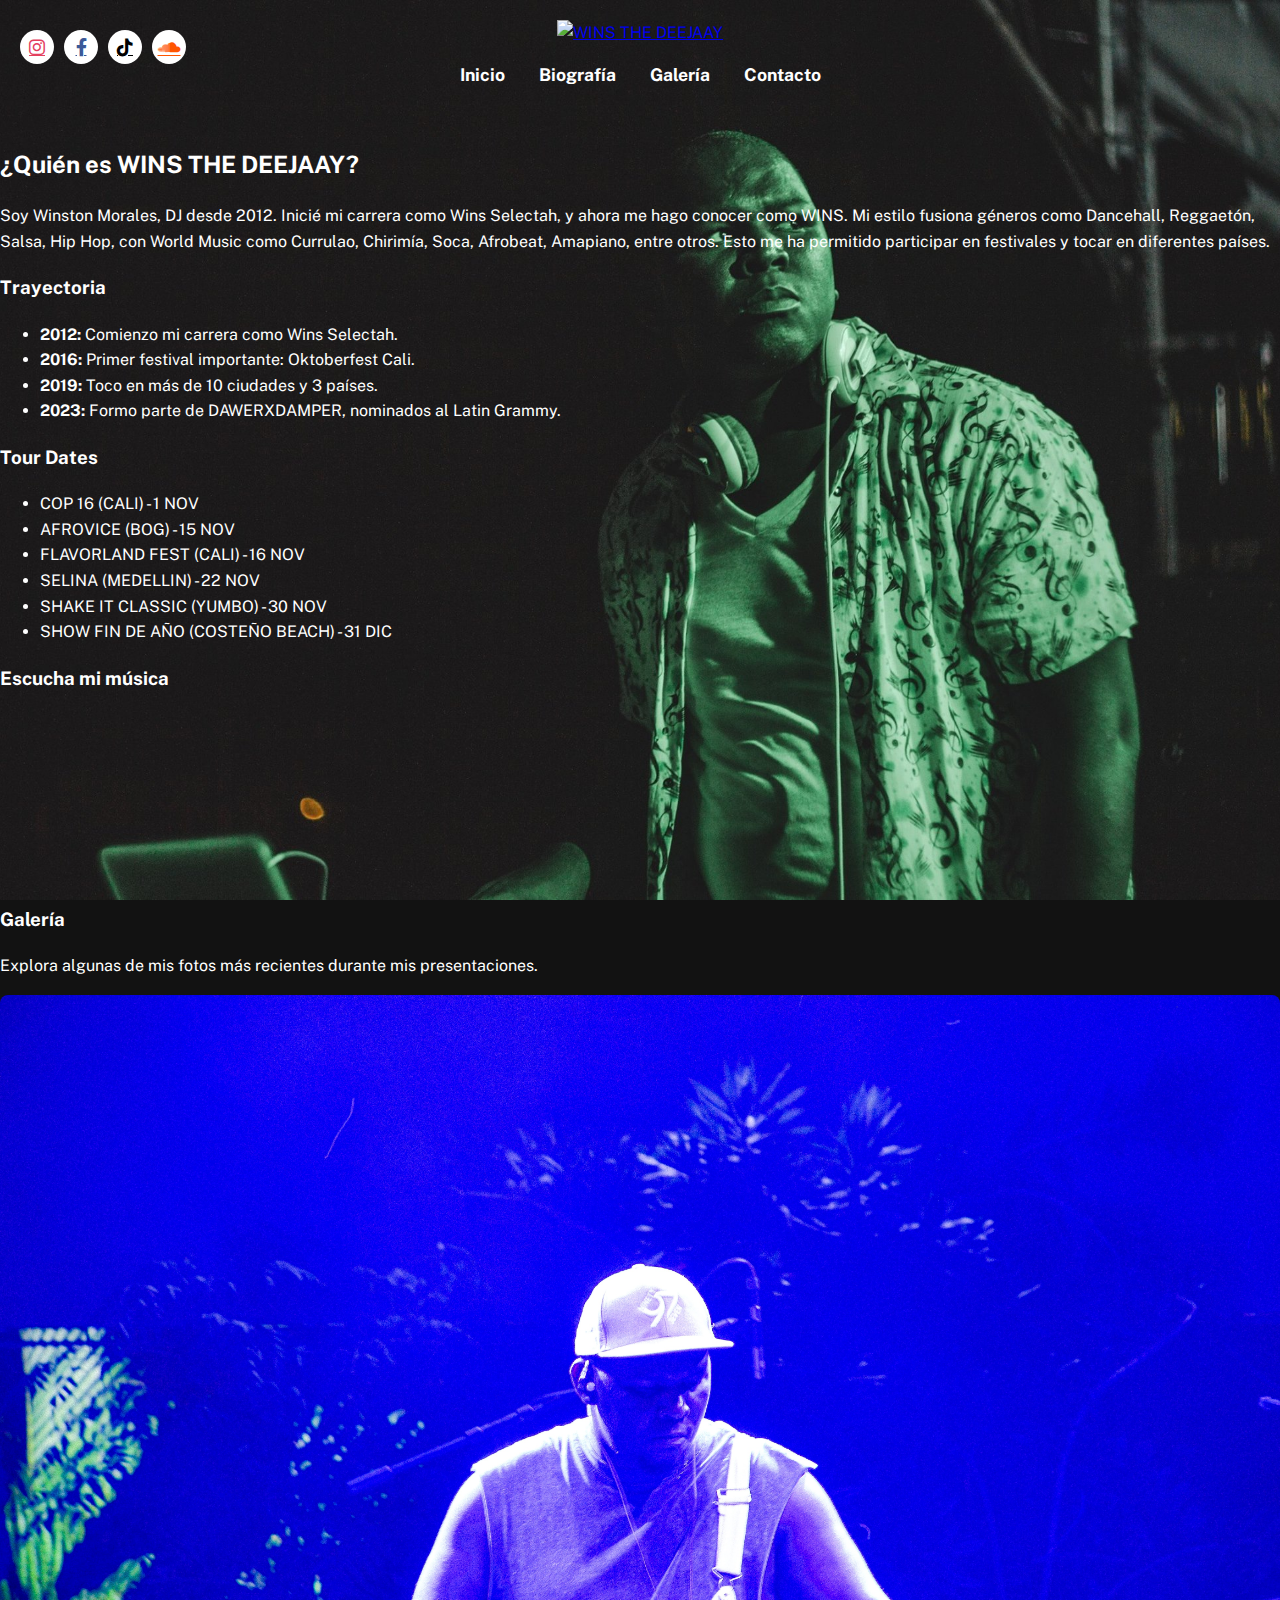
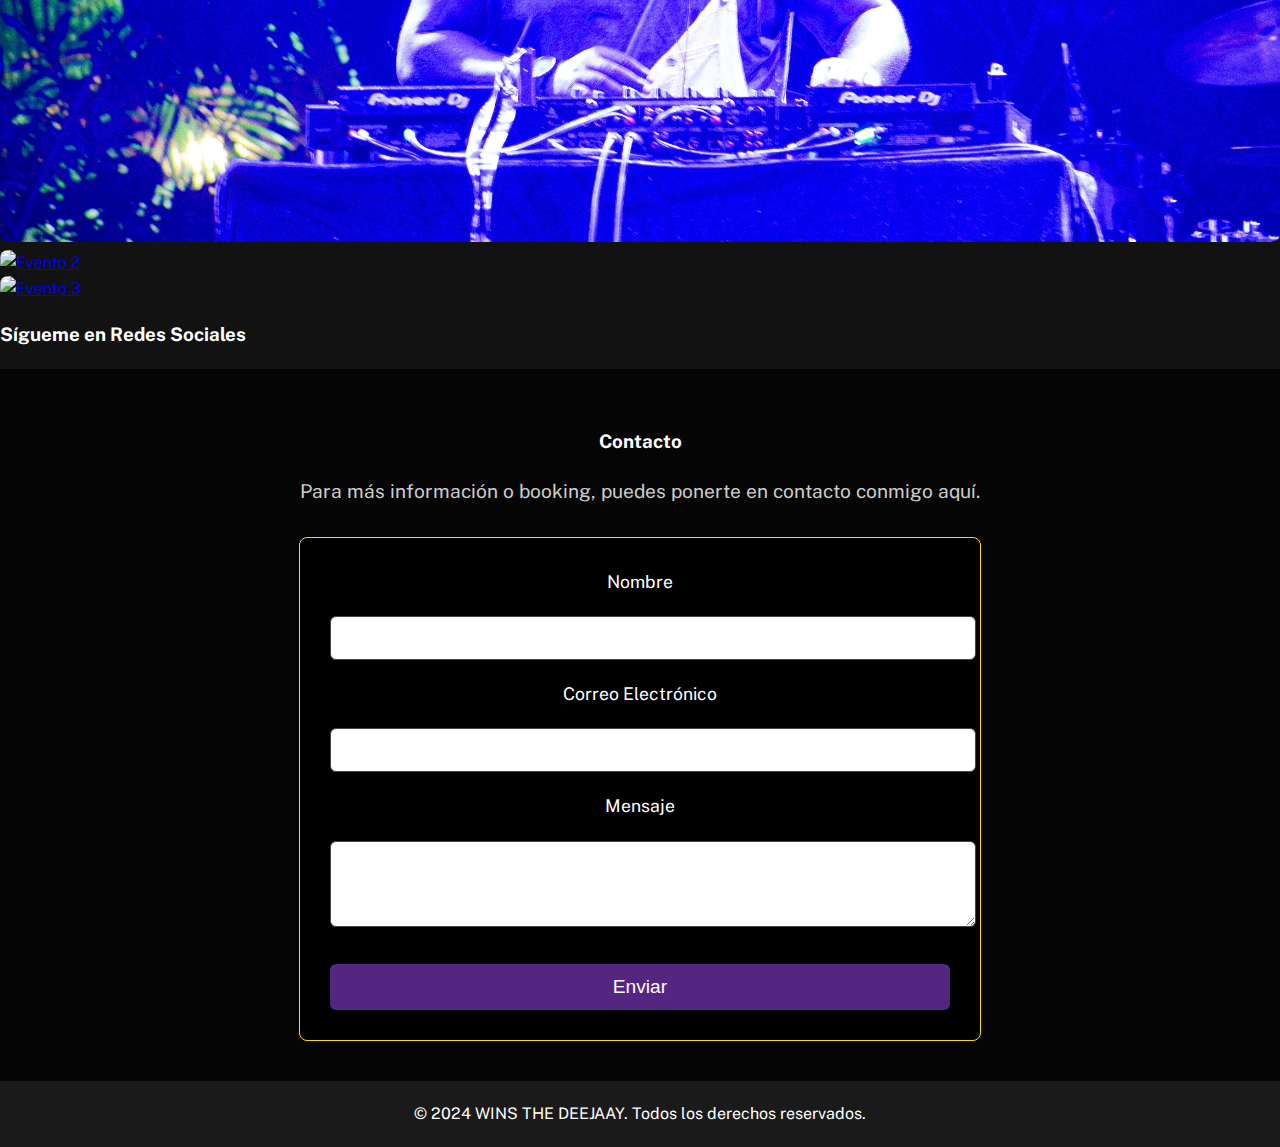
==== commit 7f3bcafd: "Update index.html" ====
--- a/index.html
+++ b/index.html
@@ -70,8 +70,8 @@
           <p>Explora algunas de mis fotos más recientes durante mis presentaciones.</p>
           <div class="galeria-grid">
               <div class="foto">
-                  <a href="images/foto1.jpg" target="_blank">
-                      <img src="images/foto1.jpg" alt="Evento 1">
+                  <a href="FOTO COP1.jpg" target="_blank">
+                      <img src="FOTO COP1.jpg" alt="Evento 1">
                   </a>
               </div>
               <div class="foto">
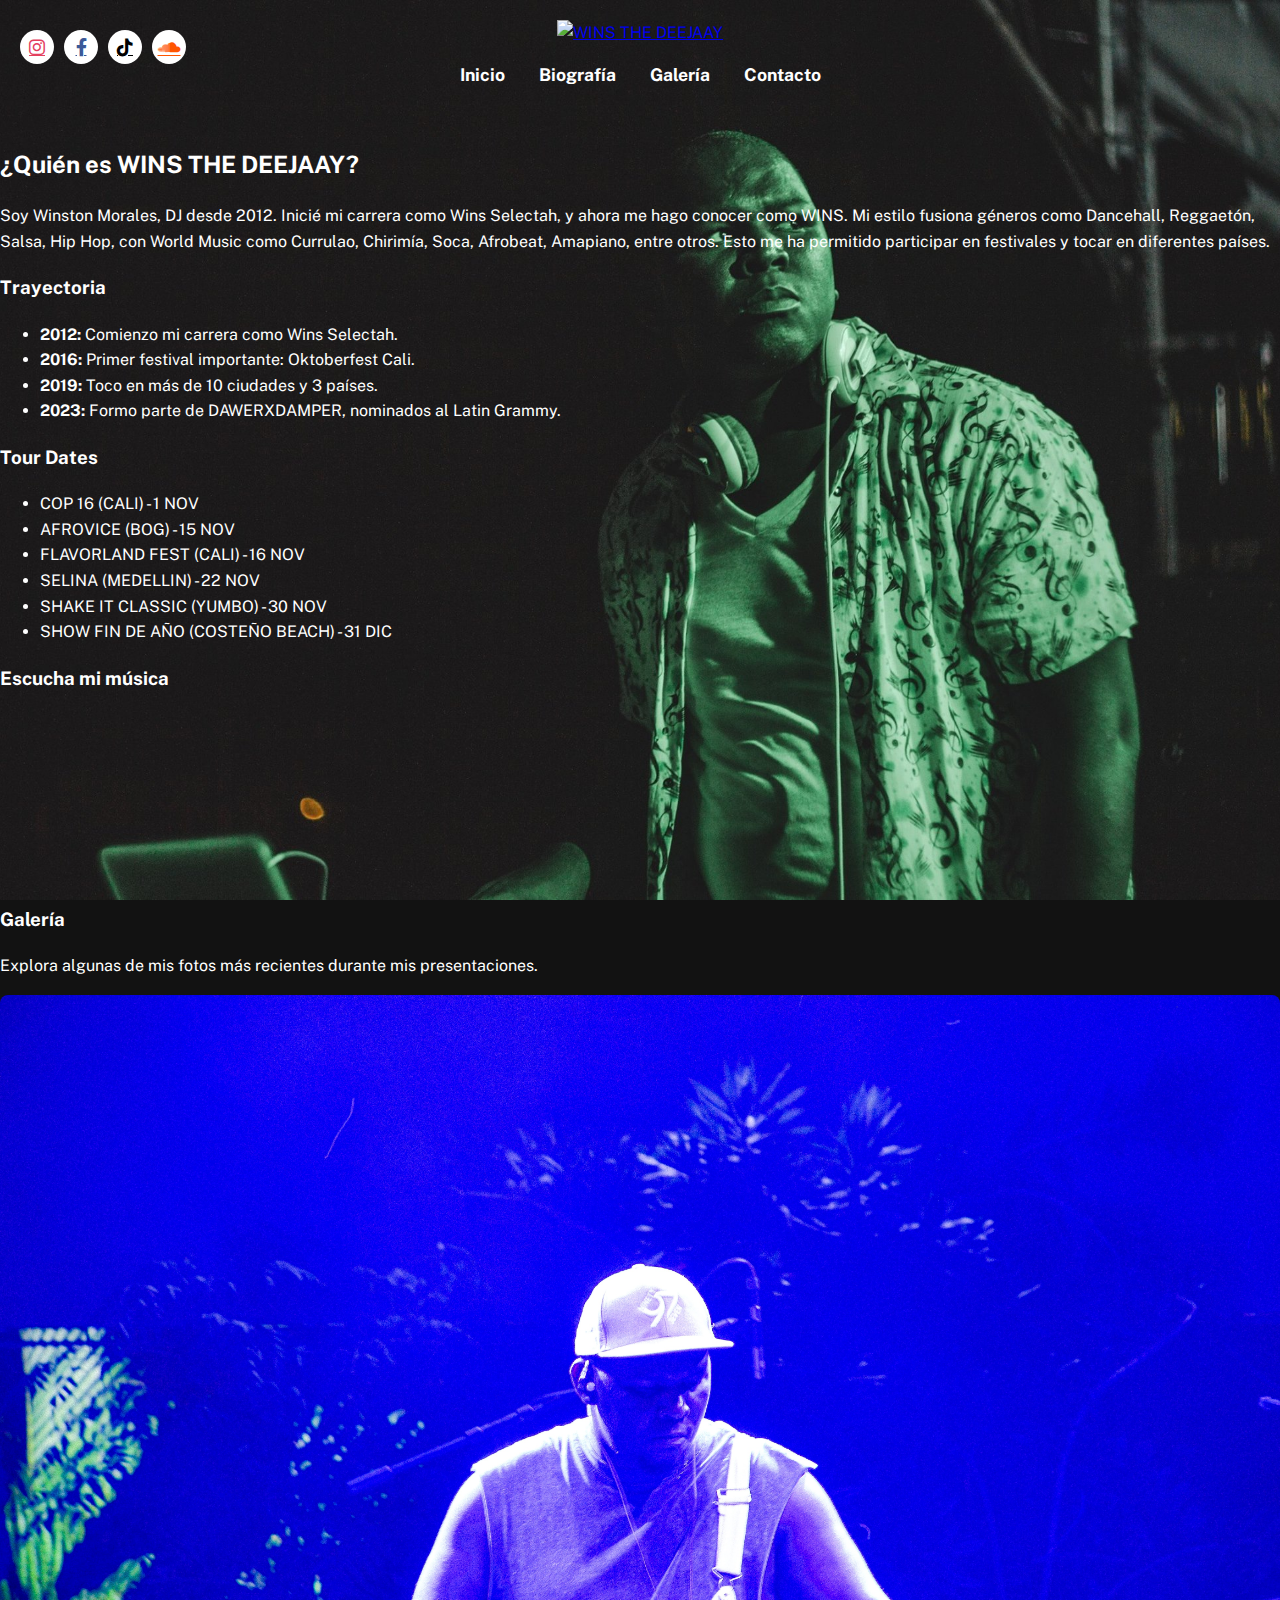
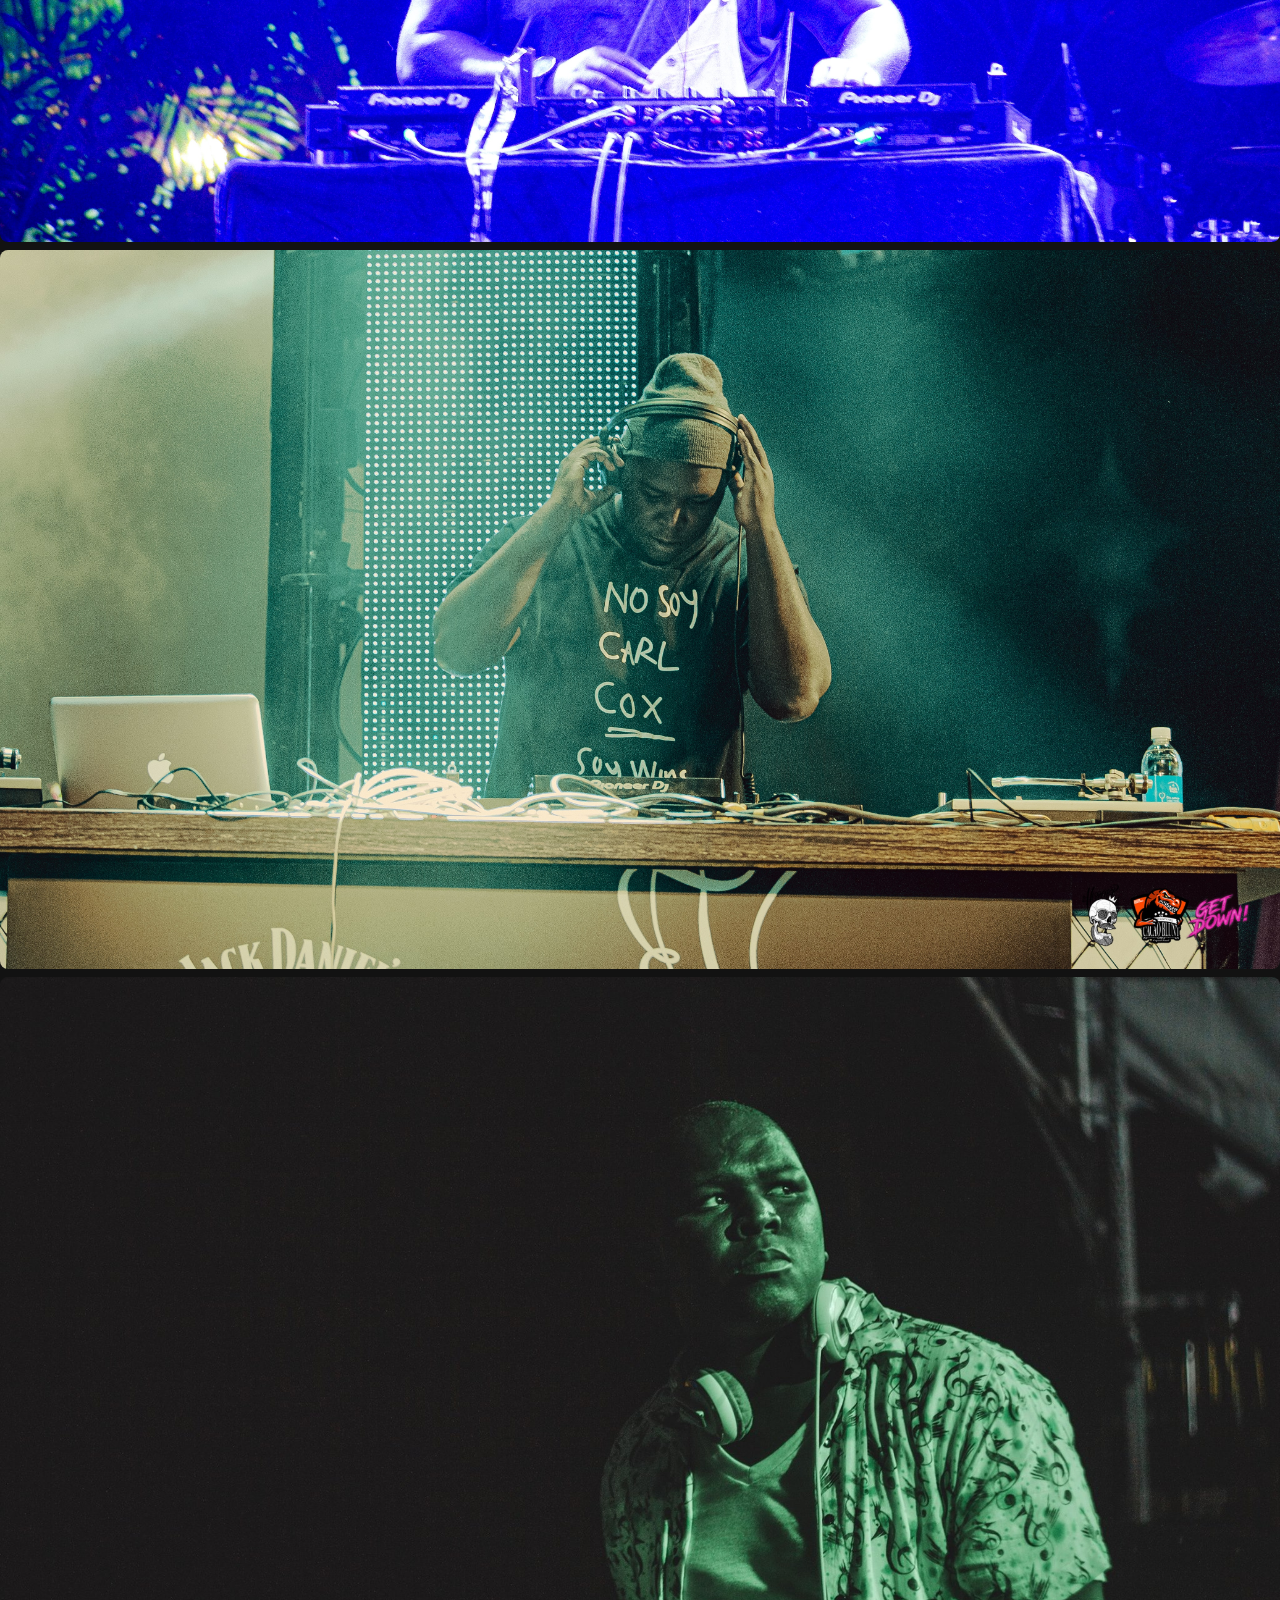
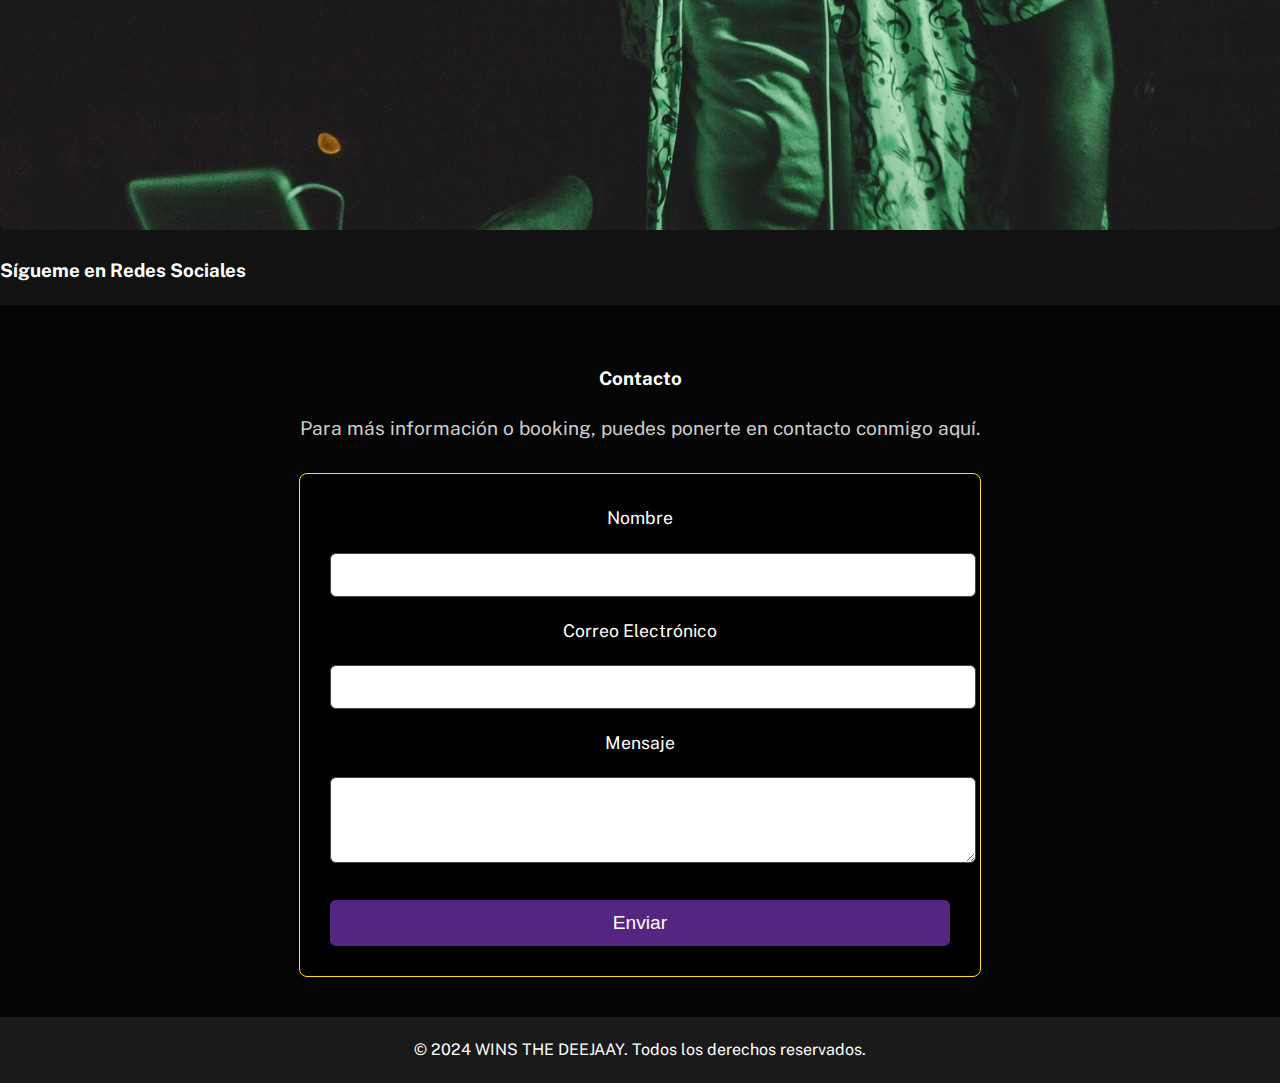
==== commit eec756fa: "Update index.html" ====
--- a/index.html
+++ b/index.html
@@ -75,13 +75,13 @@
                   </a>
               </div>
               <div class="foto">
-                  <a href="images/foto2.jpg" target="_blank">
-                      <img src="images/foto2.jpg" alt="Evento 2">
+                  <a href="NOSOYCARLCOXSHOW.jpg" target="_blank">
+                      <img src="NOSOYCARLCOXSHOW.jpg" alt="Evento 2">
                   </a>
               </div>
               <div class="foto">
-                  <a href="images/foto3.jpg" target="_blank">
-                      <img src="images/foto3.jpg" alt="Evento 3">
+                  <a href="sultana2016.jpg" target="_blank">
+                      <img src="sultana2016.jpg" alt="Evento 3">
                   </a>
               </div>
           </div>
